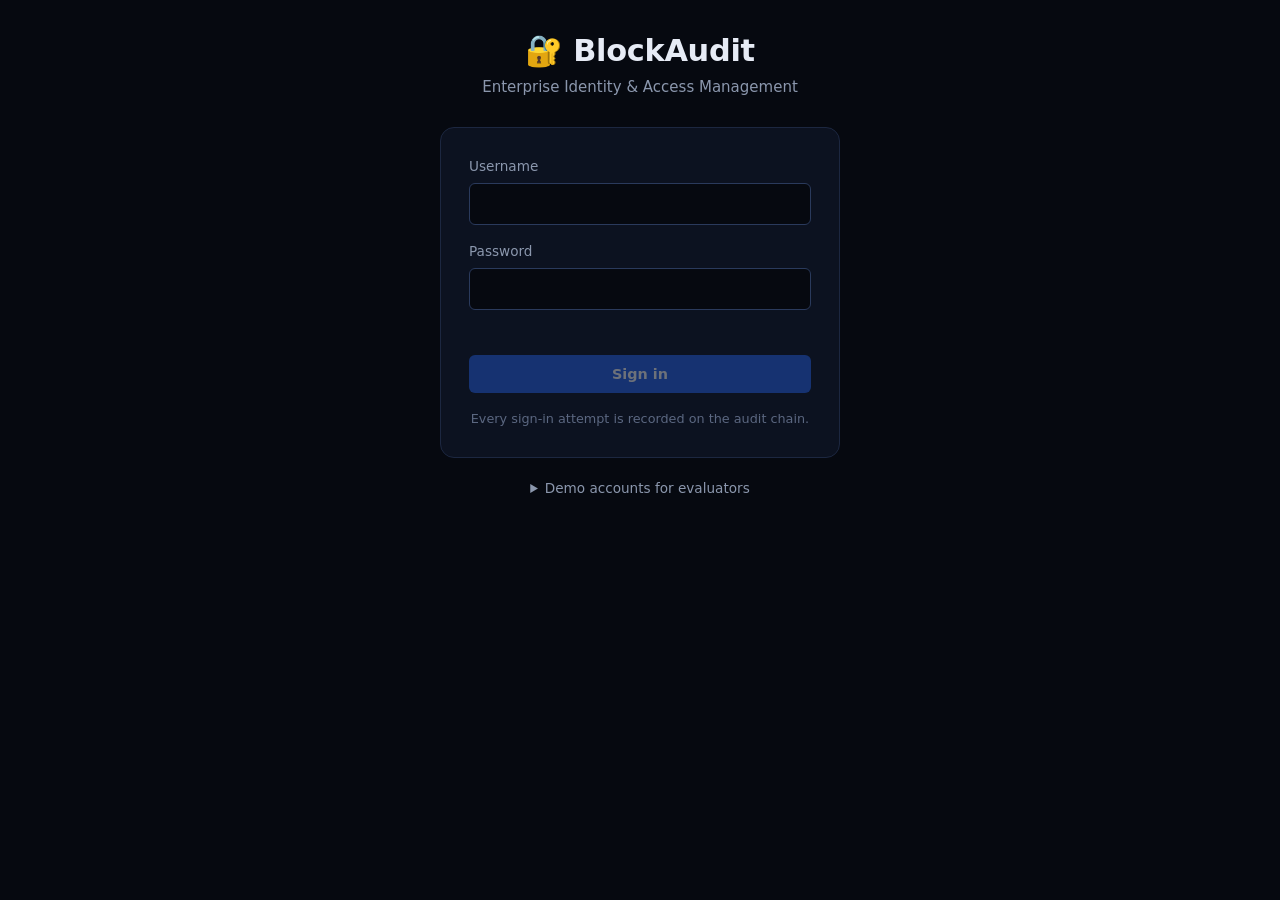
==== index.html @ 4ffa9180 "First version of BlockAudit: IAM access control on a SHA-256 proof-of-work blockchain Co-Authored-By" ====
<!DOCTYPE html>
<html lang="en">
<head>
  <meta charset="utf-8">
  <meta name="viewport" content="width=device-width, initial-scale=1, viewport-fit=cover">
  <meta http-equiv="Content-Security-Policy" content="default-src 'self'; script-src 'self'; style-src 'self' https://fonts.googleapis.com; font-src https://fonts.gstatic.com; img-src 'self' data:; connect-src 'self'; object-src 'none'; base-uri 'none'; form-action 'self'">
  <meta name="referrer" content="no-referrer">
  <meta name="robots" content="noindex, nofollow">
  <title>Sign in · BlockAudit</title>
  <link rel="icon" href="data:image/svg+xml,%3Csvg xmlns='http://www.w3.org/2000/svg' viewBox='0 0 100 100'%3E%3Ctext y='.9em' font-size='90'%3E🔐%3C/text%3E%3C/svg%3E">
  <link rel="preconnect" href="https://fonts.googleapis.com">
  <link rel="preconnect" href="https://fonts.gstatic.com" crossorigin>
  <link rel="stylesheet" href="https://fonts.googleapis.com/css2?family=Inter:wght@400;500;600;700&family=JetBrains+Mono:wght@400;600&display=swap">
  <link rel="stylesheet" href="assets/css/style.css">
  <script src="assets/js/core.js" defer></script>
  <script src="assets/js/ui.js" defer></script>
  <script src="assets/js/auth.js" defer></script>
  <script src="assets/js/login.js" defer></script>
</head>
<body data-root="">
  <main class="login">
    <div class="login-inner">
      <div class="login-brand">
        <h1>🔐 BlockAudit</h1>
        <p>Enterprise Identity &amp; Access Management</p>
      </div>

      <form class="card" id="login-form" novalidate autocomplete="off">
        <div class="field">
          <label for="username">Username</label>
          <input class="input" id="username" name="username" type="text" maxlength="24" autocomplete="username" autocapitalize="off" spellcheck="false" required>
        </div>
        <div class="field">
          <label for="password">Password</label>
          <input class="input" id="password" name="password" type="password" maxlength="128" autocomplete="current-password" required>
        </div>
        <p class="form-error" id="login-error" role="alert"></p>
        <button class="btn btn-block" id="login-btn" type="submit">Sign in</button>
        <p class="secure-note">Every sign-in attempt is recorded on the audit chain.</p>
      </form>

      <details class="demo">
        <summary>Demo accounts for evaluators</summary>
        <div class="table-wrap">
          <table>
            <thead><tr><th>Username</th><th>Password</th><th>Role</th></tr></thead>
            <tbody>
              <tr><td>Arjun</td><td>arjun@99</td><td>User</td></tr>
              <tr><td>Kavya</td><td>kavya@99</td><td>User</td></tr>
              <tr><td>Rohan</td><td>rohan@99</td><td>User</td></tr>
              <tr><td>Aadi</td><td>admin@999</td><td>Admin</td></tr>
            </tbody>
          </table>
        </div>
      </details>
    </div>
  </main>
</body>
</html>
---- assets/css/style.css ----
/* BlockAudit — shared styles */
:root {
  --bg: #060910;
  --surface: #0c1220;
  --surface-2: #111a2c;
  --line: #1c2740;
  --line-strong: #2a3a5c;
  --text: #e6ebf5;
  --muted: #8b97ad;
  --faint: #5b6780;
  --blue: #2563eb;
  --blue-soft: rgba(37, 99, 235, 0.14);
  --green: #10b981;
  --green-soft: rgba(16, 185, 129, 0.12);
  --red: #ef4444;
  --red-soft: rgba(239, 68, 68, 0.12);
  --yellow: #f59e0b;
  --yellow-soft: rgba(245, 158, 11, 0.12);
  --sans: 'Inter', system-ui, -apple-system, 'Segoe UI', Roboto, sans-serif;
  --mono: 'JetBrains Mono', ui-monospace, 'SFMono-Regular', Consolas, monospace;
  --r-sm: 6px;
  --r: 10px;
  --r-lg: 14px;
  box-sizing: border-box;
  padding-top: env(safe-area-inset-top, 0px);
  padding-bottom: env(safe-area-inset-bottom, 0px);
}
*, *::before, *::after { box-sizing: inherit; }
html { height: 100%; background: var(--bg); scroll-padding-top: env(safe-area-inset-top, 0px); }
body {
  margin: 0; min-height: 100%;
  background: var(--bg); color: var(--text);
  font: 15px/1.55 var(--sans);
  -webkit-font-smoothing: antialiased;
}
body[data-guard] { visibility: hidden; }
h1, h2, h3 { margin: 0; line-height: 1.25; font-weight: 600; letter-spacing: -0.01em; }
h1 { font-size: 1.6rem; }
h2 { font-size: 1.15rem; }
h3 { font-size: 1rem; }
p { margin: 0; }
a { color: #7aa2ff; }
img { max-width: 100%; }
:focus-visible { outline: 2px solid var(--blue); outline-offset: 2px; }
.mono { font-family: var(--mono); font-size: 0.85em; }
.muted { color: var(--muted); }
.sr-only { position: absolute; width: 1px; height: 1px; overflow: hidden; clip: rect(0 0 0 0); }

/* ---------- buttons & inputs ---------- */
.btn {
  display: inline-flex; align-items: center; justify-content: center; gap: 8px;
  padding: 10px 18px; border-radius: var(--r-sm); border: 1px solid transparent;
  font: 600 0.9rem var(--sans); cursor: pointer; transition: background .15s, border-color .15s, opacity .15s;
  background: var(--blue); color: #fff;
}
.btn:hover:not(:disabled) { background: #1d4fd0; }
.btn:disabled { opacity: .4; cursor: not-allowed; }
.btn-ghost { background: transparent; border-color: var(--line-strong); color: var(--text); }
.btn-ghost:hover:not(:disabled) { background: var(--surface-2); }
.btn-sm { padding: 6px 12px; font-size: 0.82rem; }
.btn-block { width: 100%; }

.field { display: grid; gap: 6px; margin-bottom: 16px; }
.field label { font-size: 0.85rem; color: var(--muted); font-weight: 500; }
.input {
  width: 100%; padding: 11px 13px; border-radius: var(--r-sm);
  background: var(--bg); color: var(--text);
  border: 1px solid var(--line-strong); font: 0.95rem var(--sans);
}
.input:focus { outline: none; border-color: var(--blue); box-shadow: 0 0 0 3px var(--blue-soft); }

/* ---------- topbar ---------- */
.topbar {
  position: sticky; top: env(safe-area-inset-top, 0px); z-index: 20;
  display: flex; align-items: center; gap: 24px;
  padding: 12px 24px; background: rgba(6, 9, 16, 0.92);
  backdrop-filter: blur(8px); border-bottom: 1px solid var(--line);
}
.brand { display: flex; align-items: center; gap: 8px; color: var(--text); text-decoration: none; font-weight: 700; }
.nav { display: flex; gap: 4px; }
.nav-link { color: var(--muted); text-decoration: none; padding: 6px 12px; border-radius: var(--r-sm); font-size: 0.9rem; }
.nav-link:hover { color: var(--text); background: var(--surface-2); }
.nav-link[aria-current='page'] { color: var(--text); background: var(--blue-soft); }
.topbar-right { margin-left: auto; display: flex; align-items: center; gap: 14px; font-size: 0.85rem; }
.role { font: 600 0.7rem var(--mono); padding: 3px 8px; border-radius: 4px; letter-spacing: .04em; }
.role-user { background: var(--blue-soft); color: #7aa2ff; }
.role-admin { background: var(--yellow-soft); color: var(--yellow); }
.timer { font-family: var(--mono); color: var(--muted); }
.who { display: flex; align-items: center; gap: 8px; }
.avatar {
  width: 28px; height: 28px; border-radius: 50%; display: grid; place-items: center;
  background: var(--blue); color: #fff; font-weight: 700; font-size: 0.8rem;
}

/* The integrity seal: the one live signal in the chrome */
.seal { display: flex; align-items: center; gap: 7px; color: var(--muted); }
.seal-dot { width: 8px; height: 8px; border-radius: 50%; background: var(--green); box-shadow: 0 0 0 3px var(--green-soft); }
.seal.bad { color: var(--red); }
.seal.bad .seal-dot { background: var(--red); box-shadow: 0 0 0 3px var(--red-soft); animation: pulse 1.2s infinite; }
@keyframes pulse { 50% { box-shadow: 0 0 0 6px transparent; } }

/* ---------- page layout ---------- */
.page { max-width: 1100px; margin: 0 auto; padding: 32px 24px 64px; }
.page-head { display: flex; flex-wrap: wrap; justify-content: space-between; align-items: end; gap: 16px; margin-bottom: 28px; }
.page-head p { color: var(--muted); margin-top: 4px; }
.section { margin-top: 36px; }
.section-head { display: flex; justify-content: space-between; align-items: baseline; margin-bottom: 14px; }

.stats { display: grid; grid-template-columns: repeat(3, 1fr); border: 1px solid var(--line); border-radius: var(--r); overflow: hidden; }
.stats-4 { grid-template-columns: repeat(4, 1fr); }
.stat { padding: 16px 20px; background: var(--surface); }
.stat + .stat { border-left: 1px solid var(--line); }
.stat-value { font: 600 1.6rem var(--mono); }
.stat-label { color: var(--muted); font-size: 0.82rem; }
.stat-green .stat-value { color: var(--green); }
.stat-red .stat-value { color: var(--red); }

/* ---------- resource picker ---------- */
.resources { display: grid; grid-template-columns: repeat(auto-fill, minmax(190px, 1fr)); gap: 12px; }
.resource {
  text-align: left; padding: 18px; border-radius: var(--r);
  background: var(--surface); border: 1px solid var(--line); color: var(--text);
  cursor: pointer; font: inherit; transition: border-color .15s, background .15s;
}
.resource:hover { border-color: var(--line-strong); }
.resource[aria-pressed='true'] { border-color: var(--blue); background: var(--blue-soft); }
.resource-icon { font-size: 1.6rem; display: block; margin-bottom: 10px; }
.resource-name { font-weight: 600; display: block; }
.resource-desc { color: var(--muted); font-size: 0.85rem; }
.request-bar { display: flex; flex-wrap: wrap; gap: 14px; align-items: center; margin-top: 18px; }
.request-bar .muted { font-size: 0.88rem; }

/* ---------- tables ---------- */
.table-wrap { overflow-x: auto; border: 1px solid var(--line); border-radius: var(--r); }
table { width: 100%; border-collapse: collapse; font-size: 0.9rem; }
th, td { text-align: left; padding: 11px 14px; border-bottom: 1px solid var(--line); white-space: nowrap; }
th { color: var(--muted); font-weight: 500; background: var(--surface); font-size: 0.8rem; }
tr:last-child td { border-bottom: 0; }
td.wrap { white-space: normal; min-width: 220px; }
.empty { padding: 32px; text-align: center; color: var(--muted); }

.badge { display: inline-block; padding: 2px 9px; border-radius: 999px; font: 600 0.72rem var(--mono); }
.badge-approved { background: var(--green-soft); color: var(--green); }
.badge-rejected { background: var(--red-soft); color: var(--red); }

/* ---------- overlay ---------- */
.overlay {
  position: fixed; inset: 0; z-index: 100; display: none; place-items: center;
  background: rgba(6, 9, 16, 0.86); backdrop-filter: blur(4px);
}
.overlay.open { display: grid; }
.overlay-card { text-align: center; padding: 32px 40px; }
.spinner {
  width: 46px; height: 46px; margin: 0 auto 18px; border-radius: 50%;
  border: 3px solid var(--line-strong); border-top-color: var(--blue);
  animation: spin .8s linear infinite;
}
@keyframes spin { to { transform: rotate(360deg); } }
.overlay-title { font: 700 0.95rem var(--mono); letter-spacing: .12em; }
.overlay-sub { color: var(--muted); font-size: 0.88rem; margin-top: 4px; }
.overlay-nonce { margin-top: 16px; font-family: var(--mono); color: var(--muted); }
.overlay-nonce span { color: var(--yellow); font-size: 1.3rem; font-weight: 600; }

/* ---------- alerts ---------- */
.alerts {
  position: fixed; z-index: 120; right: 16px;
  top: calc(72px + env(safe-area-inset-top, 0px));
  display: grid; gap: 8px; max-width: min(380px, calc(100vw - 32px));
}
.alert {
  display: flex; gap: 12px; align-items: start; padding: 12px 14px; border-radius: var(--r-sm);
  background: var(--surface-2); border: 1px solid var(--line-strong); border-left-width: 3px;
  font-size: 0.88rem; animation: slidein .2s ease-out;
}
.alert-danger { border-left-color: var(--red); }
.alert-warn { border-left-color: var(--yellow); }
.alert-success { border-left-color: var(--green); }
.alert-info { border-left-color: var(--blue); }
.alert-close { margin-left: auto; background: none; border: 0; color: var(--muted); font-size: 1.1rem; cursor: pointer; line-height: 1; }
@keyframes slidein { from { transform: translateX(12px); opacity: 0; } }

/* ---------- modal ---------- */
.modal-back { position: fixed; inset: 0; z-index: 90; display: grid; place-items: center; padding: 16px; background: rgba(6, 9, 16, 0.75); }
.modal {
  width: min(440px, 100%); padding: 28px; border-radius: var(--r-lg);
  background: var(--surface); border: 1px solid var(--line-strong); animation: pop .18s ease-out;
}
@keyframes pop { from { transform: scale(.97); opacity: 0; } }
.result-icon { font-size: 2.4rem; }
.result-title { font-size: 1.35rem; margin: 8px 0 18px; }
.result-granted .result-title { color: var(--green); }
.result-denied .result-title { color: var(--red); }
.facts { display: grid; grid-template-columns: auto 1fr; gap: 8px 16px; font-size: 0.9rem; margin-bottom: 20px; }
.facts dt { color: var(--muted); }
.facts dd { margin: 0; }
.why { background: var(--red-soft); border-radius: var(--r-sm); padding: 12px 14px; font-size: 0.88rem; margin-bottom: 20px; }
.why strong { display: block; margin-bottom: 2px; }

.notice { padding: 12px 16px; border-radius: var(--r-sm); background: var(--red-soft); border: 1px solid rgba(239,68,68,.35); font-size: 0.9rem; margin-bottom: 24px; }

/* ---------- login ---------- */
.login { min-height: 100%; display: grid; place-items: center; padding: 32px 16px; }
.login-inner { width: min(400px, 100%); }
.login-brand { text-align: center; margin-bottom: 28px; }
.login-brand h1 { font-size: 1.9rem; }
.login-brand p { color: var(--muted); margin-top: 6px; }
.card { background: var(--surface); border: 1px solid var(--line); border-radius: var(--r-lg); padding: 28px; }
.form-error { color: var(--red); font-size: 0.88rem; min-height: 1.3em; margin-bottom: 10px; }
.secure-note { display: flex; gap: 8px; align-items: center; justify-content: center; margin-top: 16px; font-size: 0.8rem; color: var(--faint); }
.demo { margin-top: 20px; }
.demo summary { cursor: pointer; color: var(--muted); font-size: 0.85rem; text-align: center; }
.demo table { margin-top: 12px; font-size: 0.85rem; }
.demo td { font-family: var(--mono); font-size: 0.82rem; }

/* ---------- chain explorer ---------- */
.cx-summary { margin-top: 20px; padding: 12px 16px; border-radius: var(--r-sm); font-size: 0.9rem; border: 1px solid var(--line); }
.cx-summary.ok { background: var(--green-soft); border-color: rgba(16,185,129,.35); }
.cx-summary.bad { background: var(--red-soft); border-color: rgba(239,68,68,.35); }
.cx-summary:empty { display: none; }
.cx-toolbar { display: grid; grid-template-columns: 1fr 1.4fr 1fr; gap: 12px; margin-top: 24px; }
.cx-toolbar .field { margin-bottom: 0; }
select.input { appearance: auto; }
.cx-count { font-size: 0.85rem; margin: 16px 0 10px; }
.cx-list { display: grid; }
.cx-link { text-align: center; color: var(--faint); font-size: 0.9rem; line-height: 1; padding: 6px 0; }
.cx-card { background: var(--surface); border: 1px solid var(--line); border-radius: var(--r); padding: 18px 20px; display: grid; gap: 12px; min-width: 0; }
.cx-card.tampered { border-color: var(--red); box-shadow: 0 0 0 3px var(--red-soft); }
.cx-head { display: flex; flex-wrap: wrap; align-items: center; gap: 8px 10px; }
.cx-index { font-size: 1.1rem; font-weight: 600; margin-right: 4px; }
.cx-time { margin-left: auto; font-size: 0.82rem; }
.badge-genesis { background: var(--blue-soft); color: #7aa2ff; }
.badge-valid { background: transparent; color: var(--green); border: 1px solid rgba(16,185,129,.4); }
.badge-tampered { background: var(--red); color: #fff; }
.cx-facts { display: grid; grid-template-columns: auto 1fr; gap: 4px 16px; margin: 0; font-size: 0.9rem; }
.cx-facts dt { color: var(--muted); }
.cx-facts dd { margin: 0; overflow-wrap: anywhere; }
.cx-row { display: grid; grid-template-columns: 120px 1fr auto; gap: 10px; align-items: center; }
.cx-key { color: var(--muted); font-size: 0.82rem; }
.cx-hash { overflow-wrap: anywhere; word-break: break-all; background: var(--bg); border: 1px solid var(--line); border-radius: var(--r-sm); padding: 6px 9px; font-size: 0.78rem; }
.cx-hash.bad { color: var(--red); border-color: rgba(239,68,68,.4); }
.cx-hash.good { color: var(--green); border-color: rgba(16,185,129,.4); }
.cx-checks, .cx-votes { display: flex; flex-wrap: wrap; gap: 6px 8px; align-items: center; font-size: 0.8rem; }
.cx-check, .cx-vote { padding: 3px 9px; border-radius: 999px; font-family: var(--mono); font-size: 0.75rem; }
.cx-check.ok, .cx-vote.yes { background: var(--green-soft); color: var(--green); }
.cx-check.fail, .cx-vote.no { background: var(--red-soft); color: var(--red); }
.cx-vote.faulty { outline: 1px dashed var(--yellow); }
.cx-fault { color: var(--yellow); }
.cx-novote { font-size: 0.82rem; }
.cx-diff { display: grid; gap: 8px; padding: 12px; border-radius: var(--r-sm); background: var(--red-soft); font-size: 0.88rem; }

/* ---------- public ledger (user) ---------- */
.lg-toolbar { grid-template-columns: 1fr 1fr; }
.lg-row { grid-template-columns: 120px 1fr; }
.lg-mine { border-left: 3px solid var(--blue); }
.lg-hidden { color: var(--faint); font-style: italic; }
.badge-you { background: var(--blue); color: #fff; }

/* ---------- responsive ---------- */
@media (max-width: 820px) {
  .topbar { flex-wrap: wrap; gap: 10px 16px; padding: 10px 16px; }
  .nav { order: 3; width: 100%; overflow-x: auto; }
  .who-name, .seal-text { display: none; }
  .page { padding: 24px 16px 48px; }
}
@media (max-width: 820px) {
  .stats-4 { grid-template-columns: repeat(2, 1fr); }
  .stats-4 .stat:nth-child(3) { border-left: 0; }
  .stats-4 .stat:nth-child(n+3) { border-top: 1px solid var(--line); }
}
@media (max-width: 520px) {
  .stats, .stats-4 { grid-template-columns: 1fr; }
  .stat + .stat { border-left: 0; border-top: 1px solid var(--line); }
  .timer { display: none; }
  .cx-toolbar { grid-template-columns: 1fr; }
  .cx-row { grid-template-columns: 1fr auto; }
  .lg-row { grid-template-columns: 1fr; }
  .cx-key { grid-column: 1 / -1; }
  .cx-card { padding: 14px; }
  .cx-time { margin-left: 0; width: 100%; }
}
@media (prefers-reduced-motion: reduce) {
  *, *::before, *::after { animation-duration: 0.01ms !important; transition: none !important; }
}
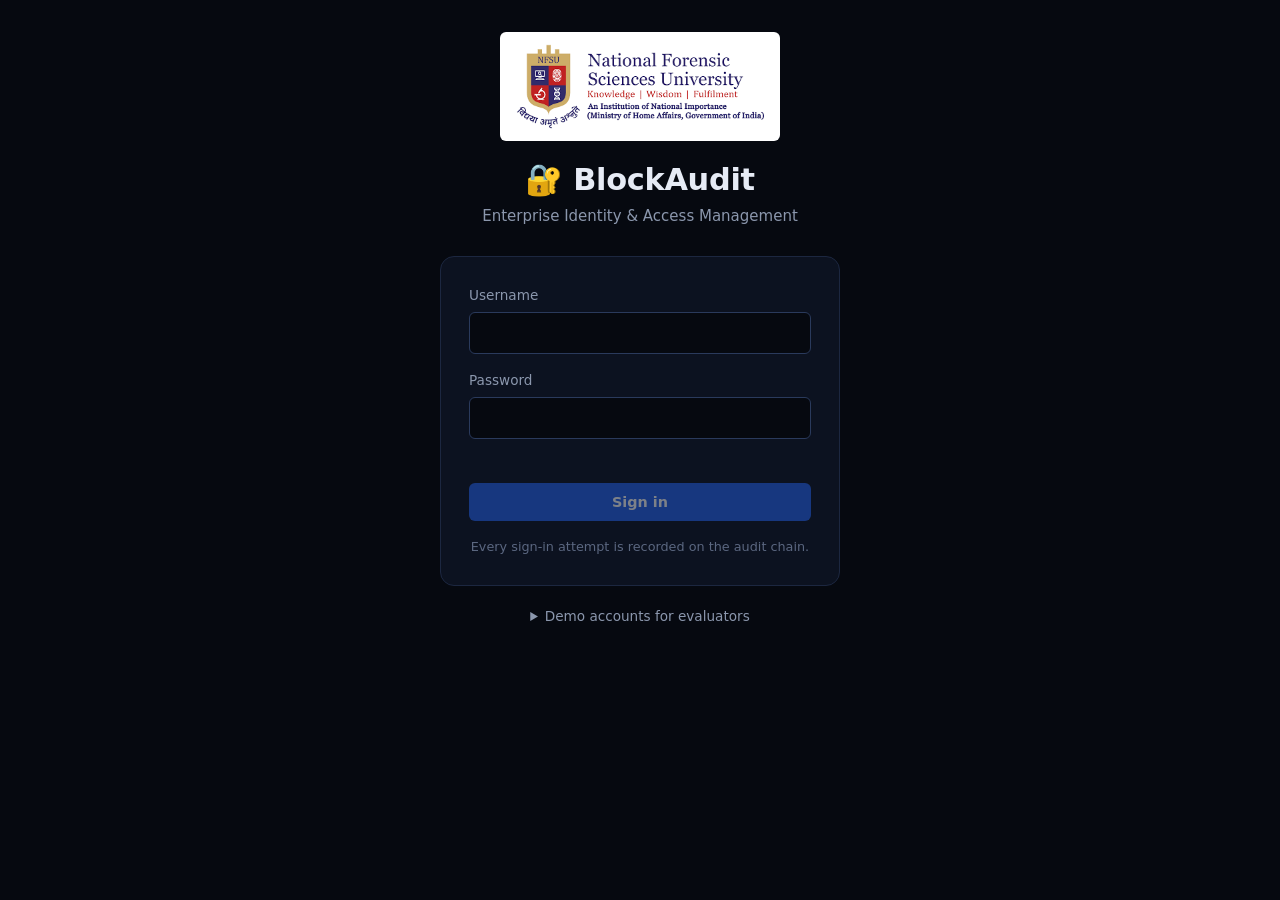
==== commit 2527cec0: "Add NFSU logo and progress report NFSU logo on the login page and audit report (prints too), crest i" ====
--- a/index.html
+++ b/index.html
@@ -21,6 +21,7 @@
   <main class="login">
     <div class="login-inner">
       <div class="login-brand">
+        <img class="login-logo" src="assets/img/nfsu-logo.png" alt="National Forensic Sciences University" width="378" height="133">
         <h1>🔐 BlockAudit</h1>
         <p>Enterprise Identity &amp; Access Management</p>
       </div>
--- a/assets/css/style.css
+++ b/assets/css/style.css
@@ -103,6 +103,7 @@
 .page { max-width: 1100px; margin: 0 auto; padding: 32px 24px 64px; }
 .page-head { display: flex; flex-wrap: wrap; justify-content: space-between; align-items: end; gap: 16px; margin-bottom: 28px; }
 .page-head p { color: var(--muted); margin-top: 4px; }
+.head-actions { display: flex; flex-wrap: wrap; gap: 10px; }
 .section { margin-top: 36px; }
 .section-head { display: flex; justify-content: space-between; align-items: baseline; margin-bottom: 14px; }
 
@@ -204,6 +205,10 @@
 .login-brand { text-align: center; margin-bottom: 28px; }
 .login-brand h1 { font-size: 1.9rem; }
 .login-brand p { color: var(--muted); margin-top: 6px; }
+/* NFSU logo: navy on white, so it sits on a white card on the dark theme */
+.login-logo { display: block; width: min(280px, 100%); height: auto; margin: 0 auto 20px; padding: 10px 14px; background: #fff; border-radius: var(--r-sm); }
+.brand-crest { width: 26px; height: auto; padding: 2px; background: #fff; border-radius: 4px; }
+.rp-logo { display: block; width: 220px; height: auto; margin-bottom: 14px; padding: 8px 10px; background: #fff; border-radius: var(--r-sm); }
 .card { background: var(--surface); border: 1px solid var(--line); border-radius: var(--r-lg); padding: 28px; }
 .form-error { color: var(--red); font-size: 0.88rem; min-height: 1.3em; margin-bottom: 10px; }
 .secure-note { display: flex; gap: 8px; align-items: center; justify-content: center; margin-top: 16px; font-size: 0.8rem; color: var(--faint); }
@@ -243,6 +248,7 @@
 .cx-check, .cx-vote { padding: 3px 9px; border-radius: 999px; font-family: var(--mono); font-size: 0.75rem; }
 .cx-check.ok, .cx-vote.yes { background: var(--green-soft); color: var(--green); }
 .cx-check.fail, .cx-vote.no { background: var(--red-soft); color: var(--red); }
+.cx-check.na { background: var(--surface-2); color: var(--muted); }
 .cx-vote.faulty { outline: 1px dashed var(--yellow); }
 .cx-fault { color: var(--yellow); }
 .cx-novote { font-size: 0.82rem; }
@@ -255,6 +261,137 @@
 .lg-hidden { color: var(--faint); font-style: italic; }
 .badge-you { background: var(--blue); color: #fff; }
 
+/* ---------- admin nav: many links get their own row, and scroll sideways if needed ---------- */
+.nav { min-width: 0; overflow-x: auto; scrollbar-width: thin; }
+.nav-link, .seal-text, #logout { white-space: nowrap; }
+.topbar-wide { flex-wrap: wrap; row-gap: 8px; }
+.topbar-wide .nav { order: 3; width: 100%; }
+body:has(.topbar-wide) .alerts { top: calc(118px + env(safe-area-inset-top, 0px)); }
+
+.cx-summary.warn { background: var(--yellow-soft); border-color: rgba(245,158,11,.4); }
+
+/* ---------- tamper test ---------- */
+.tp-steps { display: grid; grid-template-columns: 1fr 1fr; gap: 16px; margin-top: 20px; }
+.tp-step h2 { display: flex; align-items: center; gap: 10px; margin-bottom: 14px; }
+.tp-step p { margin-bottom: 14px; font-size: 0.9rem; }
+.tp-num {
+  width: 26px; height: 26px; border-radius: 50%; display: inline-grid; place-items: center;
+  background: var(--blue-soft); color: #7aa2ff; font: 600 0.85rem var(--mono);
+}
+.tp-gap { margin-top: 24px; }
+.tp-actions { display: flex; flex-wrap: wrap; gap: 10px; margin-bottom: 12px; }
+.tp-note { font-size: 0.8rem !important; margin-bottom: 0 !important; }
+#tp-detail:empty { display: none; }
+.tp-compare th[scope='row'] { font-family: var(--mono); background: transparent; }
+.tp-cell { word-break: break-all; }
+.tp-old { color: var(--muted); text-decoration: line-through; }
+.tp-new { color: var(--red); font-weight: 600; background: var(--red-soft); }
+
+/* ---------- consensus ---------- */
+.cs-deviated td { background: var(--yellow-soft); }
+
+/* ---------- merkle tree ---------- */
+.mk-root { display: grid; grid-template-columns: 120px 1fr; gap: 10px; align-items: center; margin-top: 20px; }
+.mk-toolbar { display: flex; flex-wrap: wrap; align-items: center; gap: 12px 24px; margin-top: 20px; }
+.mk-seg { display: inline-flex; }
+.mk-seg .btn { border-radius: 0; }
+.mk-seg .btn:first-child { border-radius: var(--r-sm) 0 0 var(--r-sm); }
+.mk-seg .btn:last-child { border-radius: 0 var(--r-sm) var(--r-sm) 0; border-left: 0; }
+.mk-seg .btn[aria-pressed='true'] { background: var(--blue-soft); border-color: var(--blue); color: #fff; }
+.mk-legend { display: flex; flex-wrap: wrap; gap: 6px 16px; margin: 0; padding: 0; list-style: none; font-size: 0.8rem; color: var(--muted); }
+.mk-legend li { display: flex; align-items: center; gap: 6px; }
+.mk-key { width: 16px; height: 11px; border-radius: 3px; border: 1px solid var(--line-strong); background: var(--bg); }
+.mk-key.root { border: 2px solid var(--blue); background: #0b1530; }
+.mk-key.leaf { border-color: #3b4f78; background: var(--surface-2); }
+.mk-key.path { border: 2px solid var(--yellow); }
+.mk-key.sib { border: 1.5px dashed #7aa2ff; }
+.mk-key.bad { border-color: var(--red); background: #2a0f14; }
+
+.mk-proof { margin-top: 16px; padding: 14px 18px; border-radius: var(--r); background: var(--surface); border: 1px solid var(--line); font-size: 0.88rem; }
+.mk-proof:has(.mk-steps) { border-color: rgba(245,158,11,.45); }
+.mk-proof-hint { color: var(--muted); }
+.mk-proof-head { display: flex; justify-content: space-between; align-items: start; gap: 12px; margin-bottom: 10px; }
+.mk-proof-head h2 { font-size: 1rem; }
+.mk-steps { margin: 0 0 12px; padding-left: 22px; display: grid; gap: 4px; }
+.mk-steps code { padding: 1px 6px; border-radius: 4px; background: var(--bg); border: 1px solid var(--line); color: var(--green); }
+.mk-steps code.mk-sib { color: #7aa2ff; border-style: dashed; }
+.mk-verdict { padding: 8px 12px; border-radius: var(--r-sm); }
+.mk-verdict + .mk-verdict { margin-top: 8px; }
+.mk-verdict.ok { background: var(--green-soft); color: var(--green); }
+.mk-verdict.bad { background: var(--red-soft); color: var(--red); }
+
+.mk-box { margin-top: 16px; max-height: 76vh; overflow: auto; padding: 18px; border-radius: var(--r); background: var(--surface); border: 1px solid var(--line); }
+.mk-svg { display: block; margin: 0 auto; }
+.mk-edge { fill: none; stroke: var(--line-strong); stroke-width: 1.5; }
+.mk-edge.bad { stroke: rgba(239,68,68,.7); }
+.mk-edge.on { stroke: var(--yellow); stroke-width: 2.5; }
+.mk-n rect { fill: var(--bg); stroke: var(--line-strong); stroke-width: 1; }
+.mk-n.leaf rect { fill: var(--surface-2); stroke: #3b4f78; }
+.mk-n.leaf { cursor: pointer; }
+.mk-n.leaf:hover rect, .mk-n.leaf:focus-visible rect { stroke: var(--blue); stroke-width: 2; }
+.mk-n:focus { outline: none; }
+.mk-n.root rect { fill: #0b1530; stroke: var(--blue); stroke-width: 2; }
+.mk-n.dup rect { stroke-dasharray: 4 3; }
+.mk-n.bad rect { fill: #2a0f14; stroke: var(--red); }
+.mk-n.sib rect { stroke: #7aa2ff; stroke-width: 1.5; stroke-dasharray: 5 3; }
+.mk-n.path rect { stroke: var(--yellow); stroke-width: 2.5; }
+.mk-t1 { fill: var(--text); font: 600 11px var(--sans); }
+.mk-n.branch .mk-t1, .mk-n.root .mk-t1 { fill: var(--muted); font: 600 9.5px var(--mono); letter-spacing: .06em; }
+.mk-n.root .mk-t1 { fill: #7aa2ff; }
+.mk-hash { fill: var(--green); font: 10.5px var(--mono); }
+.mk-n.bad .mk-hash { fill: var(--red); }
+.mk-ok, .mk-no { font: 600 9.5px var(--mono); }
+.mk-ok { fill: var(--green); }
+.mk-no { fill: var(--red); }
+
+/* ---------- terminal ---------- */
+.tm-toolbar { grid-template-columns: 1fr 1.4fr auto; align-items: end; }
+.tm-follow { display: flex; gap: 8px; align-items: center; font-size: 0.88rem; color: var(--muted); padding-bottom: 12px; }
+.terminal {
+  height: min(62vh, 640px); overflow: auto; padding: 14px 16px; border-radius: var(--r);
+  background: #02040a; border: 1px solid var(--line); font: 0.78rem/1.6 var(--mono);
+}
+.tm-line { display: grid; grid-template-columns: auto auto 1fr; gap: 12px; }
+.tm-time { color: var(--faint); white-space: nowrap; }
+.tm-level { white-space: pre; font-weight: 600; }
+.tm-msg { overflow-wrap: anywhere; white-space: pre-wrap; }
+.tm-info .tm-level { color: #7aa2ff; }
+.tm-info .tm-msg { color: #b9c3d6; }
+.tm-success .tm-level, .tm-success .tm-msg { color: var(--green); }
+.tm-warn .tm-level, .tm-warn .tm-msg { color: var(--yellow); }
+.tm-error .tm-level, .tm-error .tm-msg { color: var(--red); }
+
+/* ---------- users ---------- */
+.us-good { color: var(--green); }
+.us-bad { color: var(--red); }
+
+/* ---------- report ---------- */
+.rp-facts { display: grid; grid-template-columns: max-content 1fr; gap: 8px 20px; margin: 0; padding: 18px 20px;
+  background: var(--surface); border: 1px solid var(--line); border-radius: var(--r); font-size: 0.9rem; }
+.rp-facts dt { color: var(--muted); }
+.rp-facts dd { margin: 0; }
+.rp-wrap { word-break: break-all; }
+.rp-good { color: var(--green); font-weight: 600; }
+.rp-bad { color: var(--red); font-weight: 600; }
+.report .section h2 { margin-bottom: 12px; }
+.rp-log td.wrap { min-width: 180px; }
+.rp-foot { margin-top: 24px; font-size: 0.82rem; }
+
+@media print {
+  html, body { background: #fff !important; color: #000 !important; }
+  body { font-size: 10pt; }
+  .topbar, .no-print, .alerts, .overlay { display: none !important; }
+  .page { max-width: none; padding: 0; }
+  .page-head p, .muted, .rp-facts dt { color: #333 !important; }
+  .rp-facts, .table-wrap { background: #fff; border: 1px solid #999; overflow: visible; }
+  th { background: #eee !important; color: #000 !important; }
+  th, td { border-bottom: 1px solid #ccc; padding: 4px 6px; white-space: normal; }
+  tr { break-inside: avoid; }
+  .rp-good { color: #05683f !important; }
+  .rp-bad { color: #b00020 !important; }
+  .section { break-inside: auto; }
+}
+
 /* ---------- responsive ---------- */
 @media (max-width: 820px) {
   .topbar { flex-wrap: wrap; gap: 10px 16px; padding: 10px 16px; }
@@ -266,12 +403,19 @@
   .stats-4 { grid-template-columns: repeat(2, 1fr); }
   .stats-4 .stat:nth-child(3) { border-left: 0; }
   .stats-4 .stat:nth-child(n+3) { border-top: 1px solid var(--line); }
+  .tp-steps { grid-template-columns: 1fr; }
+  .tm-toolbar { grid-template-columns: 1fr 1fr; }
+  .tm-follow { grid-column: 1 / -1; padding-bottom: 0; }
 }
 @media (max-width: 520px) {
   .stats, .stats-4 { grid-template-columns: 1fr; }
   .stat + .stat { border-left: 0; border-top: 1px solid var(--line); }
   .timer { display: none; }
   .cx-toolbar { grid-template-columns: 1fr; }
+  .mk-root { grid-template-columns: 1fr; }
+  .tm-line { grid-template-columns: 1fr; gap: 0; margin-bottom: 6px; }
+  .rp-facts { grid-template-columns: 1fr; gap: 2px; }
+  .rp-facts dd { margin-bottom: 8px; }
   .cx-row { grid-template-columns: 1fr auto; }
   .lg-row { grid-template-columns: 1fr; }
   .cx-key { grid-column: 1 / -1; }
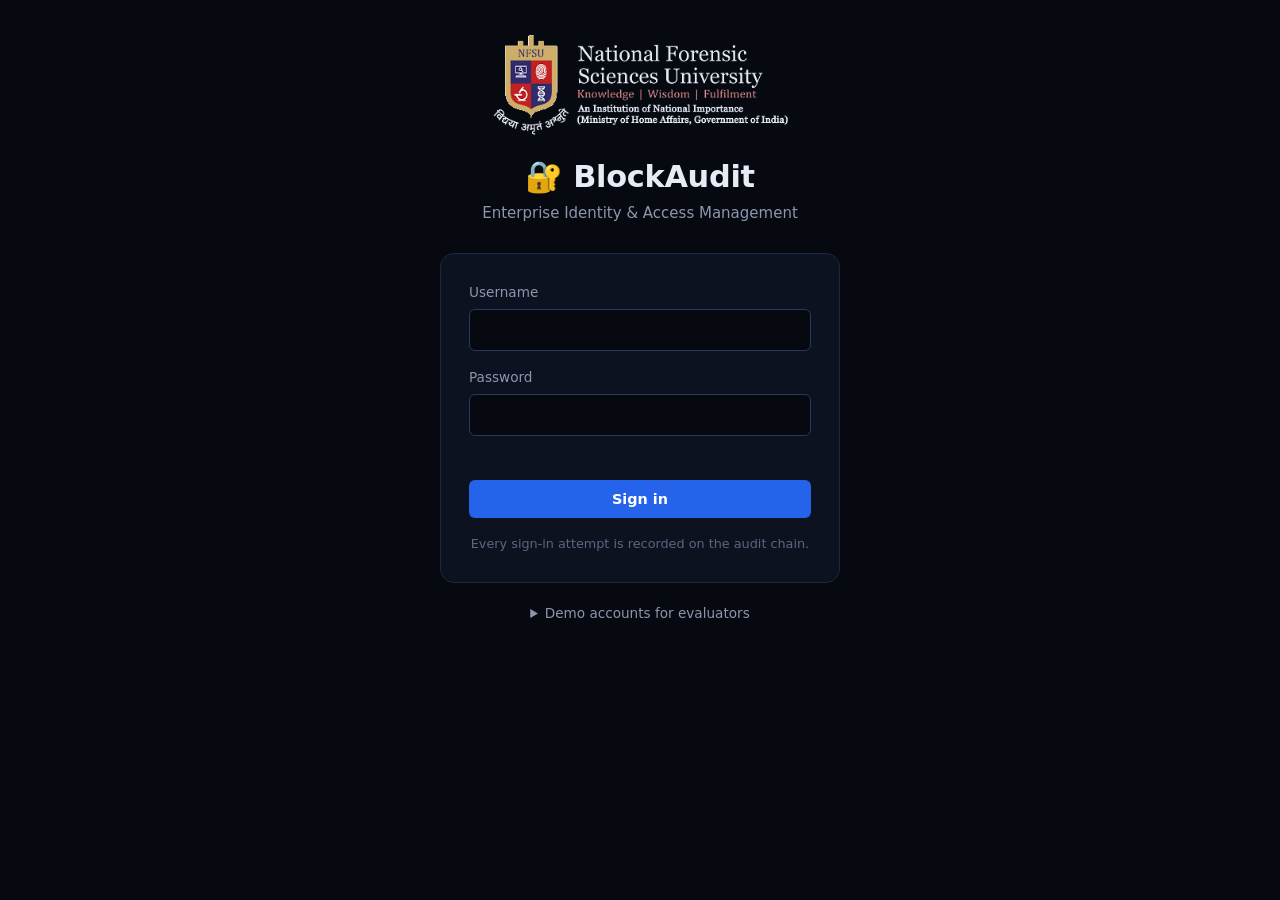
==== commit e7ebc1f7: "Blend NFSU logo into the dark theme; fix stray "null" text Logo and crest now have a transparent bac" ====
--- a/index.html
+++ b/index.html
@@ -21,7 +21,7 @@
   <main class="login">
     <div class="login-inner">
       <div class="login-brand">
-        <img class="login-logo" src="assets/img/nfsu-logo.png" alt="National Forensic Sciences University" width="378" height="133">
+        <img class="login-logo" src="assets/img/nfsu-logo-dark.png" alt="National Forensic Sciences University" width="378" height="133">
         <h1>🔐 BlockAudit</h1>
         <p>Enterprise Identity &amp; Access Management</p>
       </div>
--- a/assets/css/style.css
+++ b/assets/css/style.css
@@ -205,10 +205,12 @@
 .login-brand { text-align: center; margin-bottom: 28px; }
 .login-brand h1 { font-size: 1.9rem; }
 .login-brand p { color: var(--muted); margin-top: 6px; }
-/* NFSU logo: navy on white, so it sits on a white card on the dark theme */
-.login-logo { display: block; width: min(280px, 100%); height: auto; margin: 0 auto 20px; padding: 10px 14px; background: #fff; border-radius: var(--r-sm); }
-.brand-crest { width: 26px; height: auto; padding: 2px; background: #fff; border-radius: 4px; }
-.rp-logo { display: block; width: 220px; height: auto; margin-bottom: 14px; padding: 8px 10px; background: #fff; border-radius: var(--r-sm); }
+/* NFSU logo: *-dark.png has a transparent background and light lettering for the dark theme;
+   the original (navy on white) is used only when printing the report */
+.login-logo { display: block; width: min(300px, 100%); height: auto; margin: 0 auto 20px; }
+.brand-crest { width: 24px; height: auto; }
+.rp-logo { display: block; width: 240px; height: auto; margin-bottom: 14px; }
+.rp-logo-print { display: none; }
 .card { background: var(--surface); border: 1px solid var(--line); border-radius: var(--r-lg); padding: 28px; }
 .form-error { color: var(--red); font-size: 0.88rem; min-height: 1.3em; margin-bottom: 10px; }
 .secure-note { display: flex; gap: 8px; align-items: center; justify-content: center; margin-top: 16px; font-size: 0.8rem; color: var(--faint); }
@@ -381,6 +383,8 @@
   html, body { background: #fff !important; color: #000 !important; }
   body { font-size: 10pt; }
   .topbar, .no-print, .alerts, .overlay { display: none !important; }
+  .rp-logo-screen { display: none; }
+  .rp-logo-print { display: block; }
   .page { max-width: none; padding: 0; }
   .page-head p, .muted, .rp-facts dt { color: #333 !important; }
   .rp-facts, .table-wrap { background: #fff; border: 1px solid #999; overflow: visible; }
